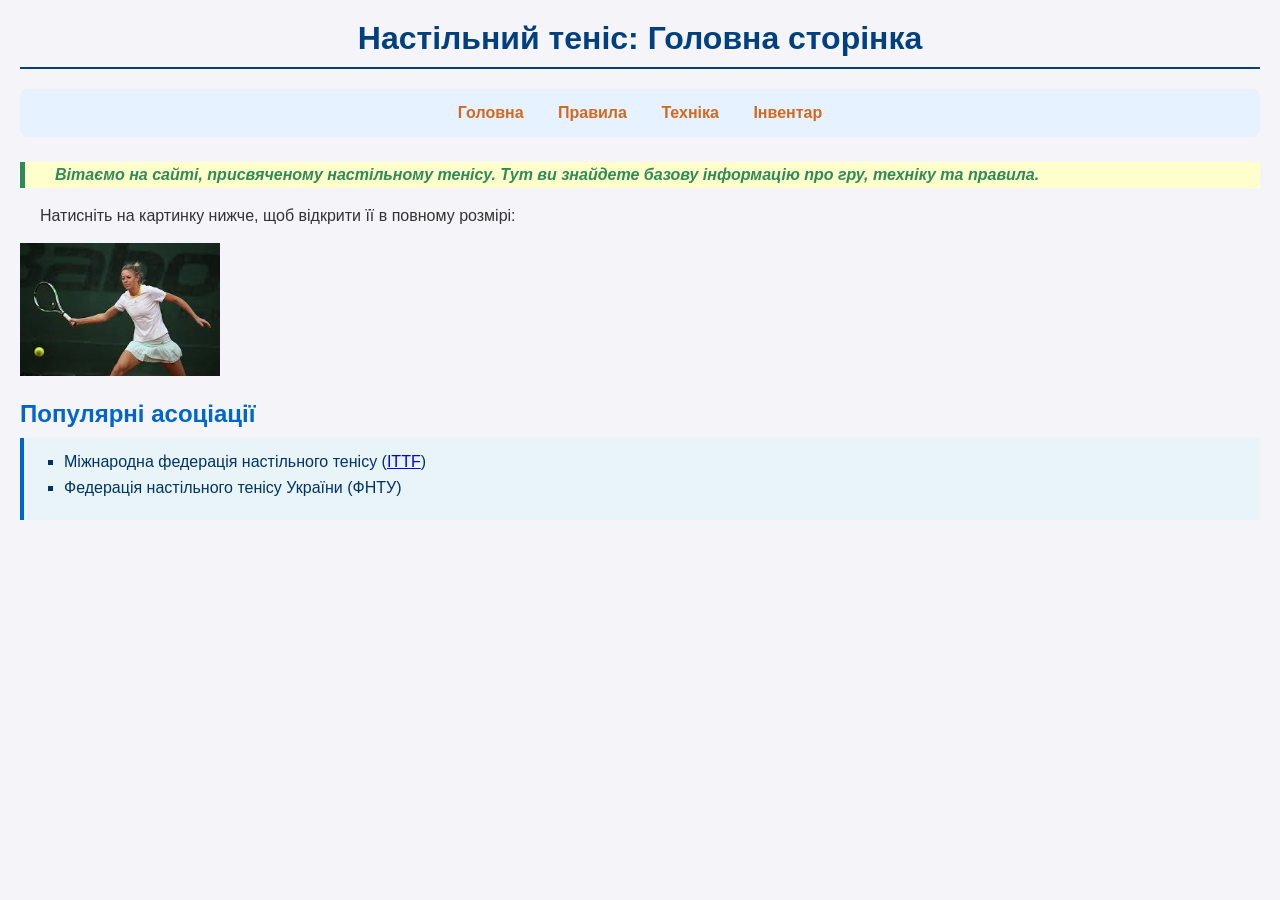
==== index.html @ bc239df4 "Додано: стилі рівня документа, застосування !important, внутрішні стилі та специфічні CSS-правила дл" ====
<!DOCTYPE html>
<html lang="uk">
<head>
    <meta charset="UTF-8">
    <meta name="author" content="Новохатський Владислав">
    <title>Настільний теніс - Головна</title>
    <link rel="stylesheet" type="text/css" href="style.css">
    
    <style>
        .nav-menu a {
            color: #d2691e !important;
        }
    </style>
</head>
<body>
    <h1>Настільний теніс: Головна сторінка</h1>
    
    <nav class="nav-menu">
        <a href="index.html">Головна</a>
        <a href="rules.html">Правила</a>
        <a href="techniques.html">Техніка</a>
        <a href="equipment.html">Інвентар</a>
    </nav>

    <p id="highlight-text" style="background-color: #ffffcc; border-left: 5px solid #2e8b57; padding-left: 10px;">
        Вітаємо на сайті, присвяченому настільному тенісу. Тут ви знайдете базову інформацію про гру, техніку та правила.
    </p>
    
    <p>Натисніть на картинку нижче, щоб відкрити її в повному розмірі:</p>
    <a href="pingpong.jpg" target="_blank">
        <img src="pingpong.jpg" width="200" alt="Настільний теніс мініатюра">
    </a>

    <h2>Популярні асоціації</h2>
    <ul>
        <li>Міжнародна федерація настільного тенісу (<a href="https://www.ittf.com" target="_blank">ITTF</a>)</li>
        <li>Федерація настільного тенісу України (ФНТУ)</li>
    </ul>
</body>
</html>
---- style.css ----
/* Універсальний селектор: задаємо базовий шрифт для всього сайту */
* {
    font-family: Arial, Helvetica, sans-serif;
    margin: 0;
    padding: 0;
}

/* Селектор тегу: стилізація тіла сторінки (фон, колір тексту) */
body {
    background-color: #f4f4f9;
    color: #333;
    padding: 20px;
}

/* Селектор тегу: налаштування заголовків */
h1 {
    color: #004080;
    text-align: center;
    border-bottom: 2px solid #004080;
    padding-bottom: 10px;
    margin-bottom: 20px;
}

h2 {
    color: #0066cc;
    margin-top: 20px;
    margin-bottom: 10px;
}

/* Селектор тегу: форматування абзаців (відступ першого рядка, інтервал) */
p {
    line-height: 1.6;
    margin-bottom: 15px;
    text-indent: 20px;
}

/* Селектор класу: стилізація панелі навігації */
.nav-menu {
    text-align: center;
    background-color: #e6f2ff;
    padding: 15px;
    border-radius: 8px;
    margin-bottom: 25px;
}

.nav-menu a {
    text-decoration: none;
    color: #004080;
    font-weight: bold;
    margin: 0 15px;
}

/* Псевдоклас: зміна кольору посилання при наведенні курсору */
.nav-menu a:hover {
    color: #ff4500;
    text-decoration: underline;
}

/* Селектор ідентифікатора (ID): унікальне оформлення конкретного елемента */
#highlight-text {
    font-style: italic;
    font-weight: bold;
    color: #2e8b57;
}

/* Стилізація таблиці */
table.styled-table {
    width: 80%;
    margin: 20px auto;
    border-collapse: collapse; /* Прибирає подвійні рамки */
    background-color: #fff;
}

table.styled-table th {
    background-color: #004080;
    color: white;
    padding: 12px;
    border: 1px solid #ccc;
}

table.styled-table td {
    padding: 10px;
    border: 1px solid #ccc;
    text-align: center;
}

/* Стилізація списків */
ul {
    list-style-type: square; /* Зміна маркера */
    background-color: #e8f4f8; /* Фон для списку */
    padding: 15px 15px 15px 40px; /* Поля та заповнення */
    border-left: 4px solid #0066cc; /* Межа зліва */
    margin: 10px 0;
}

ul li {
    font-size: 16px;
    color: #003366;
    margin-bottom: 8px;
}
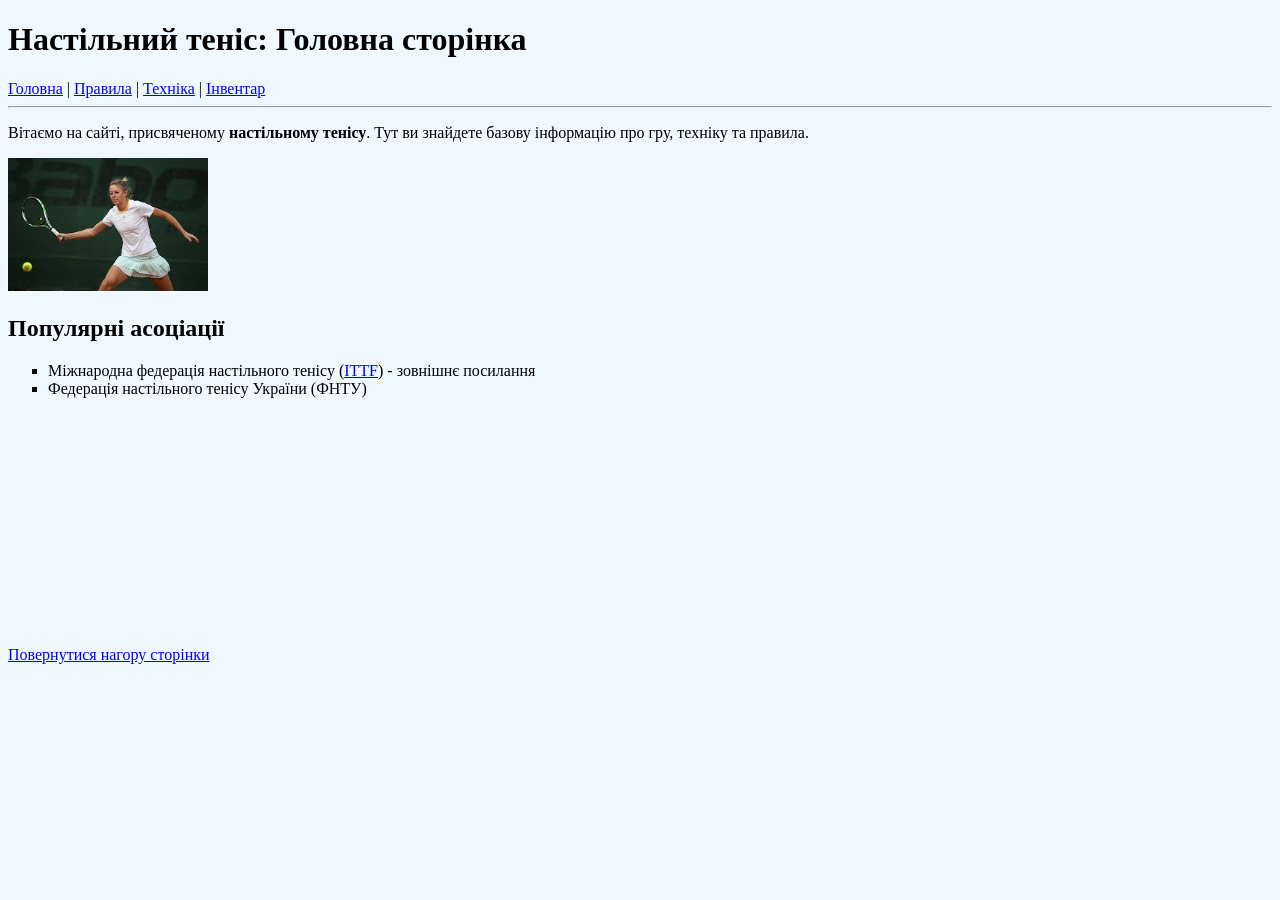
==== commit eee26130: "Правки для 2 лаби" ====
--- a/index.html
+++ b/index.html
@@ -2,39 +2,33 @@
 <html lang="uk">
 <head>
     <meta charset="UTF-8">
-    <meta name="author" content="Новохатський Владислав">
+    <meta name="author" content="Novokhatskyi">
     <title>Настільний теніс - Головна</title>
-    <link rel="stylesheet" type="text/css" href="style.css">
+</head>
+<body bgcolor="#f0f8ff" link="blue" vlink="purple" alink="red">
+    <h1 id="top">Настільний теніс: Головна сторінка</h1>
     
-    <style>
-        .nav-menu a {
-            color: #d2691e !important;
-        }
-    </style>
-</head>
-<body>
-    <h1>Настільний теніс: Головна сторінка</h1>
-    
-    <nav class="nav-menu">
-        <a href="index.html">Головна</a>
-        <a href="rules.html">Правила</a>
-        <a href="techniques.html">Техніка</a>
+    <nav>
+        <a href="index.html">Головна</a> |
+        <a href="rules.html">Правила</a> |
+        <a href="techniques.html">Техніка</a> |
         <a href="equipment.html">Інвентар</a>
     </nav>
+    <hr>
 
-    <p id="highlight-text" style="background-color: #ffffcc; border-left: 5px solid #2e8b57; padding-left: 10px;">
-        Вітаємо на сайті, присвяченому настільному тенісу. Тут ви знайдете базову інформацію про гру, техніку та правила.
-    </p>
+    <p>Вітаємо на сайті, присвяченому <b>настільному тенісу</b>. Тут ви знайдете базову інформацію про гру, техніку та правила.</p>
     
-    <p>Натисніть на картинку нижче, щоб відкрити її в повному розмірі:</p>
     <a href="pingpong.jpg" target="_blank">
         <img src="pingpong.jpg" width="200" alt="Настільний теніс мініатюра">
     </a>
 
     <h2>Популярні асоціації</h2>
-    <ul>
-        <li>Міжнародна федерація настільного тенісу (<a href="https://www.ittf.com" target="_blank">ITTF</a>)</li>
+    <ul type="square">
+        <li>Міжнародна федерація настільного тенісу (<a href="https://www.ittf.com" target="_blank">ITTF</a>) - зовнішнє посилання</li>
         <li>Федерація настільного тенісу України (ФНТУ)</li>
     </ul>
+
+    <br><br><br><br><br><br><br><br><br><br><br><br>
+    <p><a href="#top">Повернутися нагору сторінки</a></p>
 </body>
 </html>
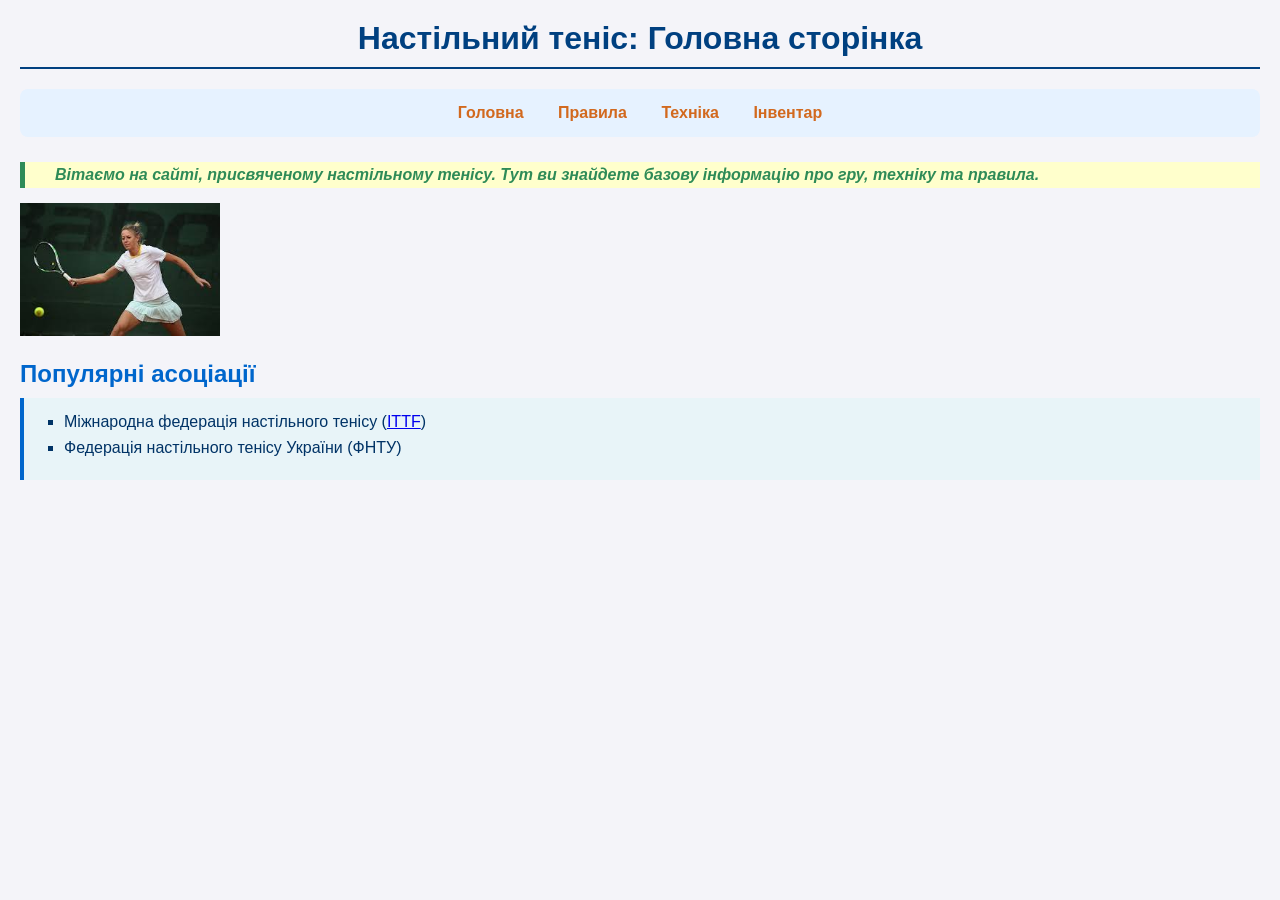
==== commit c21612a1: "Правки 3 лаби" ====
--- a/index.html
+++ b/index.html
@@ -2,33 +2,38 @@
 <html lang="uk">
 <head>
     <meta charset="UTF-8">
-    <meta name="author" content="Novokhatskyi">
+    <meta name="author" content="Новохатський Владислав">
     <title>Настільний теніс - Головна</title>
+    <link rel="stylesheet" type="text/css" href="style.css">
+    
+    <style>
+        .nav-menu a {
+            color: #d2691e !important;
+        }
+    </style>
 </head>
-<body bgcolor="#f0f8ff" link="blue" vlink="purple" alink="red">
-    <h1 id="top">Настільний теніс: Головна сторінка</h1>
+<body>
+    <h1>Настільний теніс: Головна сторінка</h1>
     
-    <nav>
-        <a href="index.html">Головна</a> |
-        <a href="rules.html">Правила</a> |
-        <a href="techniques.html">Техніка</a> |
+    <nav class="nav-menu">
+        <a href="index.html">Головна</a>
+        <a href="rules.html">Правила</a>
+        <a href="techniques.html">Техніка</a>
         <a href="equipment.html">Інвентар</a>
     </nav>
-    <hr>
 
-    <p>Вітаємо на сайті, присвяченому <b>настільному тенісу</b>. Тут ви знайдете базову інформацію про гру, техніку та правила.</p>
+    <p id="highlight-text" style="background-color: #ffffcc; border-left: 5px solid #2e8b57; padding-left: 10px;">
+        Вітаємо на сайті, присвяченому настільному тенісу. Тут ви знайдете базову інформацію про гру, техніку та правила.
+    </p>
     
     <a href="pingpong.jpg" target="_blank">
         <img src="pingpong.jpg" width="200" alt="Настільний теніс мініатюра">
     </a>
 
     <h2>Популярні асоціації</h2>
-    <ul type="square">
-        <li>Міжнародна федерація настільного тенісу (<a href="https://www.ittf.com" target="_blank">ITTF</a>) - зовнішнє посилання</li>
+    <ul>
+        <li>Міжнародна федерація настільного тенісу (<a href="https://www.ittf.com" target="_blank">ITTF</a>)</li>
         <li>Федерація настільного тенісу України (ФНТУ)</li>
     </ul>
-
-    <br><br><br><br><br><br><br><br><br><br><br><br>
-    <p><a href="#top">Повернутися нагору сторінки</a></p>
 </body>
 </html>
--- a/style.css
+++ b/style.css
@@ -0,0 +1,100 @@
+/* Універсальний селектор: задаємо базовий шрифт для всього сайту */
+* {
+    font-family: Arial, Helvetica, sans-serif;
+    margin: 0;
+    padding: 0;
+}
+
+/* Селектор тегу: стилізація тіла сторінки (фон, колір тексту) */
+body {
+    background-color: #f4f4f9;
+    color: #333;
+    padding: 20px;
+}
+
+/* Селектор тегу: налаштування заголовків */
+h1 {
+    color: #004080;
+    text-align: center;
+    border-bottom: 2px solid #004080;
+    padding-bottom: 10px;
+    margin-bottom: 20px;
+}
+
+h2 {
+    color: #0066cc;
+    margin-top: 20px;
+    margin-bottom: 10px;
+}
+
+/* Селектор тегу: форматування абзаців (відступ першого рядка, інтервал) */
+p {
+    line-height: 1.6;
+    margin-bottom: 15px;
+    text-indent: 20px;
+}
+
+/* Селектор класу: стилізація панелі навігації */
+.nav-menu {
+    text-align: center;
+    background-color: #e6f2ff;
+    padding: 15px;
+    border-radius: 8px;
+    margin-bottom: 25px;
+}
+
+.nav-menu a {
+    text-decoration: none;
+    color: #004080;
+    font-weight: bold;
+    margin: 0 15px;
+}
+
+/* Псевдоклас: зміна кольору посилання при наведенні курсору */
+.nav-menu a:hover {
+    color: #ff4500;
+    text-decoration: underline;
+}
+
+/* Селектор ідентифікатора (ID): унікальне оформлення конкретного елемента */
+#highlight-text {
+    font-style: italic;
+    font-weight: bold;
+    color: #2e8b57;
+}
+
+/* Стилізація таблиці */
+table.styled-table {
+    width: 80%;
+    margin: 20px auto;
+    border-collapse: collapse; /* Прибирає подвійні рамки */
+    background-color: #fff;
+}
+
+table.styled-table th {
+    background-color: #004080;
+    color: white;
+    padding: 12px;
+    border: 1px solid #ccc;
+}
+
+table.styled-table td {
+    padding: 10px;
+    border: 1px solid #ccc;
+    text-align: center;
+}
+
+/* Стилізація списків */
+ul {
+    list-style-type: square; /* Зміна маркера */
+    background-color: #e8f4f8; /* Фон для списку */
+    padding: 15px 15px 15px 40px; /* Поля та заповнення */
+    border-left: 4px solid #0066cc; /* Межа зліва */
+    margin: 10px 0;
+}
+
+ul li {
+    font-size: 16px;
+    color: #003366;
+    margin-bottom: 8px;
+}
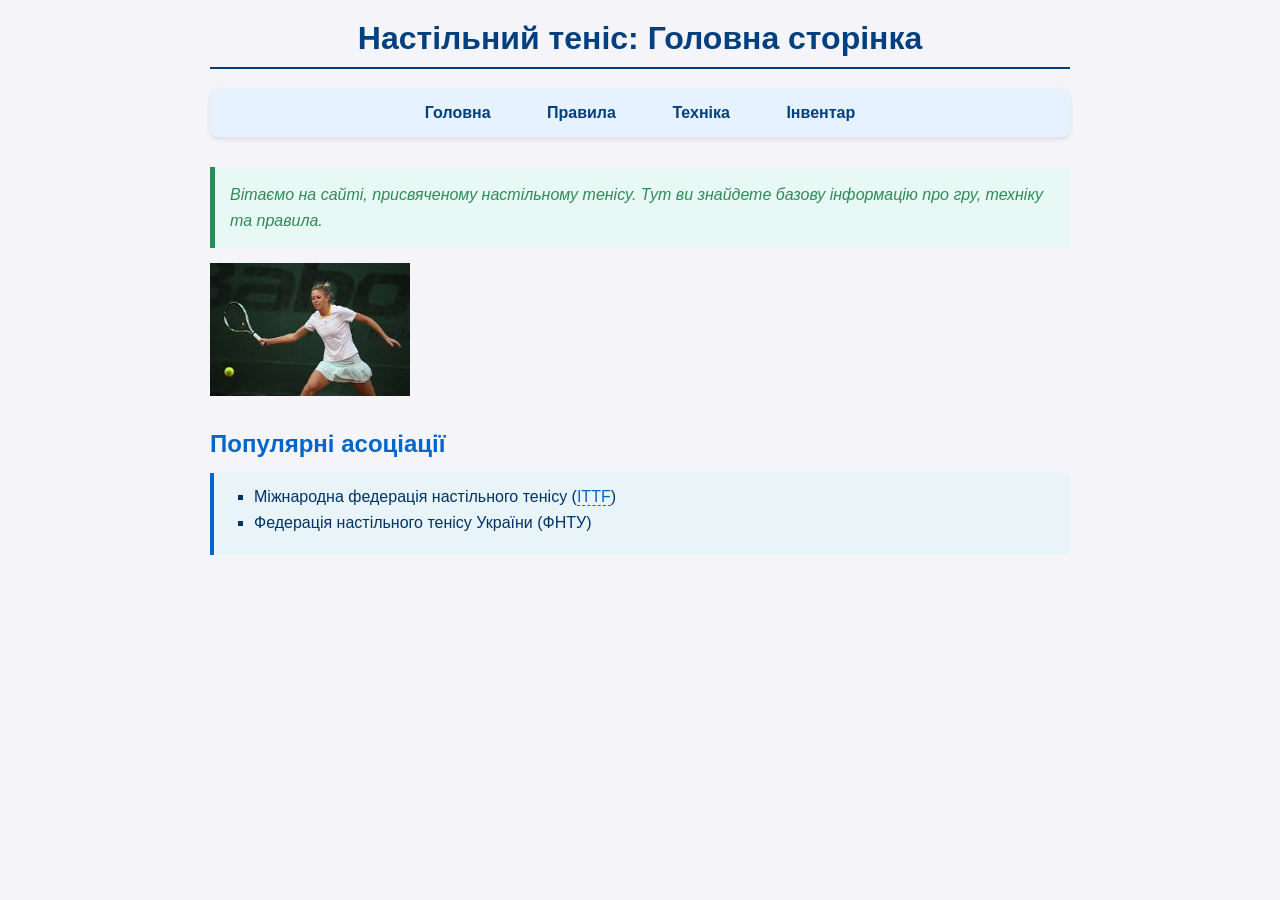
==== commit b377bfc6: "Виконано лаб 4: додано контекстні, дочірні та сусідні селектори" ====
--- a/index.html
+++ b/index.html
@@ -5,12 +5,6 @@
     <meta name="author" content="Новохатський Владислав">
     <title>Настільний теніс - Головна</title>
     <link rel="stylesheet" type="text/css" href="style.css">
-    
-    <style>
-        .nav-menu a {
-            color: #d2691e !important;
-        }
-    </style>
 </head>
 <body>
     <h1>Настільний теніс: Головна сторінка</h1>
@@ -22,7 +16,7 @@
         <a href="equipment.html">Інвентар</a>
     </nav>
 
-    <p id="highlight-text" style="background-color: #ffffcc; border-left: 5px solid #2e8b57; padding-left: 10px;">
+    <p id="highlight-text">
         Вітаємо на сайті, присвяченому настільному тенісу. Тут ви знайдете базову інформацію про гру, техніку та правила.
     </p>
     
--- a/style.css
+++ b/style.css
@@ -1,18 +1,19 @@
-/* Універсальний селектор: задаємо базовий шрифт для всього сайту */
+/* Базові стилі */
 * {
-    font-family: Arial, Helvetica, sans-serif;
+    font-family: 'Segoe UI', Tahoma, Geneva, Verdana, sans-serif;
     margin: 0;
     padding: 0;
+    box-sizing: border-box;
 }
 
-/* Селектор тегу: стилізація тіла сторінки (фон, колір тексту) */
 body {
     background-color: #f4f4f9;
     color: #333;
     padding: 20px;
+    max-width: 900px; /* Обмежуємо ширину для зручності читання */
+    margin: 0 auto; /* Центруємо сайт */
 }
 
-/* Селектор тегу: налаштування заголовків */
 h1 {
     color: #004080;
     text-align: center;
@@ -23,52 +24,85 @@
 
 h2 {
     color: #0066cc;
-    margin-top: 20px;
-    margin-bottom: 10px;
+    margin-top: 30px;
+    margin-bottom: 15px;
 }
 
-/* Селектор тегу: форматування абзаців (відступ першого рядка, інтервал) */
 p {
     line-height: 1.6;
     margin-bottom: 15px;
-    text-indent: 20px;
 }
 
-/* Селектор класу: стилізація панелі навігації */
+/* =========================================
+   ВИМОГА 1: Дочірній селектор (Child selector: parent > child) 
+   ========================================= */
+/* Застосовується ТІЛЬКИ до прямих нащадків <a> всередині .nav-menu */
+.nav-menu > a {
+    text-decoration: none;
+    color: #004080;
+    font-weight: bold;
+    margin: 0 10px;
+    padding: 8px 16px;
+    border-radius: 5px;
+    transition: background-color 0.3s ease, color 0.3s ease;
+}
+
+.nav-menu > a:hover {
+    color: white;
+    background-color: #ff4500;
+}
+
 .nav-menu {
     text-align: center;
     background-color: #e6f2ff;
     padding: 15px;
     border-radius: 8px;
-    margin-bottom: 25px;
+    margin-bottom: 30px;
+    box-shadow: 0 2px 5px rgba(0,0,0,0.1);
 }
 
-.nav-menu a {
-    text-decoration: none;
-    color: #004080;
-    font-weight: bold;
-    margin: 0 15px;
+/* =========================================
+   ВИМОГА 2: Сусідній селектор (Adjacent sibling selector: element + element) 
+   ========================================= */
+/* Стилізує абзац <p>, який йде ОДРАЗУ після заголовка <h2> (наприклад, у правилах подачі) */
+h2 + p {
+    border-left: 4px solid #ff4500;
+    padding-left: 12px;
+    font-weight: 500;
+    background-color: #fffaf0;
+    padding-top: 8px;
+    padding-bottom: 8px;
+    border-radius: 0 4px 4px 0;
 }
 
-/* Псевдоклас: зміна кольору посилання при наведенні курсору */
-.nav-menu a:hover {
-    color: #ff4500;
-    text-decoration: underline;
+/* =========================================
+   ВИМОГА 3: Контекстний селектор (Descendant selector: ancestor descendant) 
+   ========================================= */
+/* Стилізує всі теги <i>, які знаходяться БУДЬ-ДЕ всередині <dd> в списку <dl> (сторінка "Техніка") */
+dl dd i {
+    color: #d2691e;
+    font-weight: bold;
 }
 
-/* Селектор ідентифікатора (ID): унікальне оформлення конкретного елемента */
-#highlight-text {
-    font-style: italic;
-    font-weight: bold;
-    color: #2e8b57;
+/* Стилізує всі посилання <a> всередині елементів списку <li> */
+ul li a {
+    color: #0066cc;
+    text-decoration: none;
+    border-bottom: 1px dashed #0066cc;
 }
 
-/* Стилізація таблиці */
+ul li a:hover {
+    color: #ff4500;
+    border-bottom-color: #ff4500;
+}
+
+/* Інші стилі для краси */
 table.styled-table {
-    width: 80%;
-    margin: 20px auto;
-    border-collapse: collapse; /* Прибирає подвійні рамки */
+    width: 100%;
+    margin: 20px 0;
+    border-collapse: collapse;
     background-color: #fff;
+    box-shadow: 0 2px 5px rgba(0,0,0,0.05);
 }
 
 table.styled-table th {
@@ -79,22 +113,43 @@
 }
 
 table.styled-table td {
-    padding: 10px;
+    padding: 12px;
     border: 1px solid #ccc;
     text-align: center;
 }
 
-/* Стилізація списків */
 ul {
-    list-style-type: square; /* Зміна маркера */
-    background-color: #e8f4f8; /* Фон для списку */
-    padding: 15px 15px 15px 40px; /* Поля та заповнення */
-    border-left: 4px solid #0066cc; /* Межа зліва */
-    margin: 10px 0;
+    list-style-type: square;
+    background-color: #e8f4f8;
+    padding: 15px 15px 15px 40px;
+    border-left: 4px solid #0066cc;
+    margin: 15px 0;
+    border-radius: 0 4px 4px 0;
 }
 
-ul li {
+ul > li {
     font-size: 16px;
     color: #003366;
     margin-bottom: 8px;
+}
+
+#highlight-text {
+    font-style: italic;
+    color: #2e8b57;
+    background-color: #e8f8f5;
+    border-left: 5px solid #2e8b57;
+    padding: 15px;
+    border-radius: 0 4px 4px 0;
+}
+
+dl dt {
+    font-size: 1.1em;
+    color: #004080;
+    margin-top: 15px;
+}
+
+dl dd {
+    margin-bottom: 10px;
+    margin-left: 20px;
+    color: #444;
 }
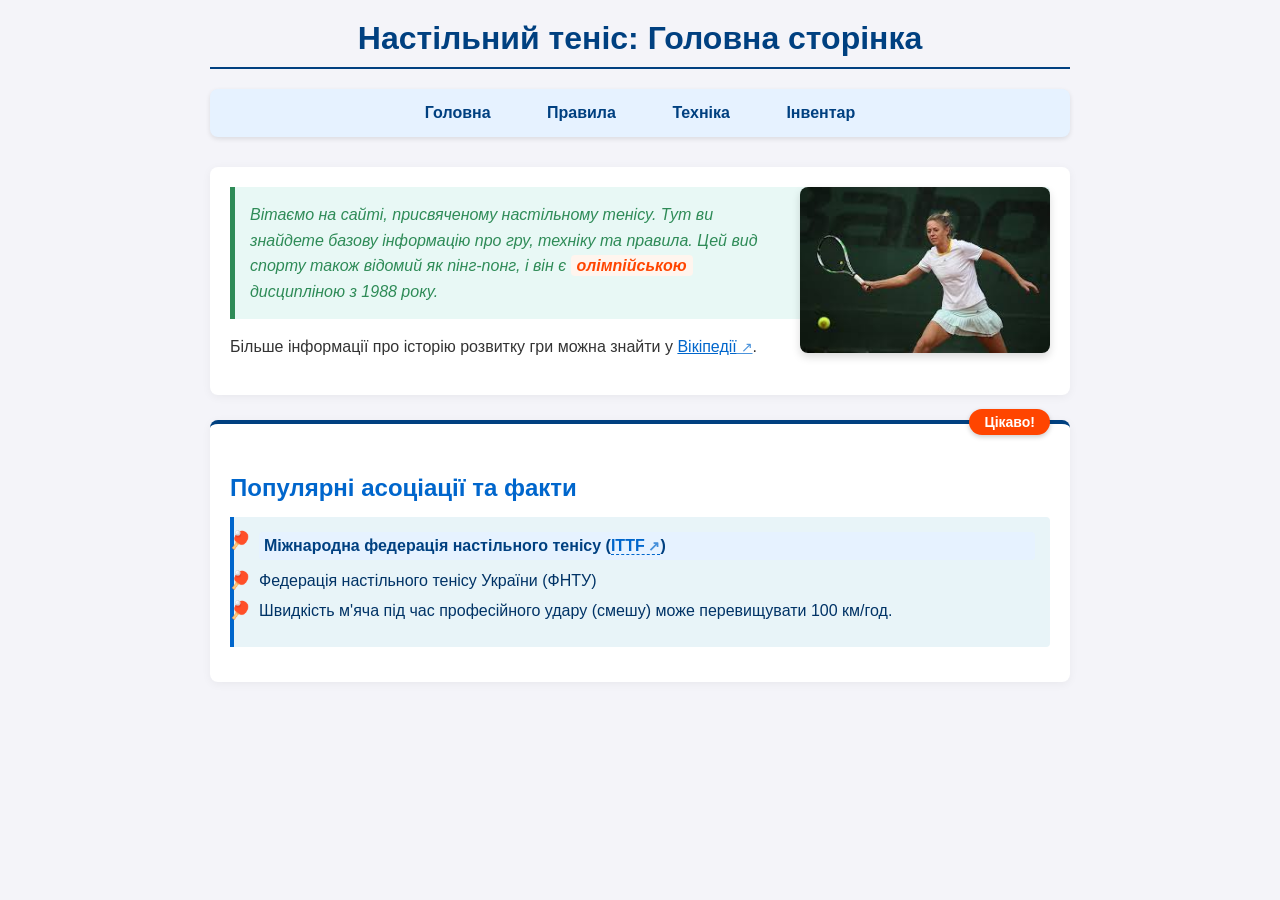
==== commit c30a0772: "Виконано лабораторну роботу 5: додано float, position, псевдокласи та псевдоелементи" ====
--- a/index.html
+++ b/index.html
@@ -16,18 +16,28 @@
         <a href="equipment.html">Інвентар</a>
     </nav>
 
-    <p id="highlight-text">
-        Вітаємо на сайті, присвяченому настільному тенісу. Тут ви знайдете базову інформацію про гру, техніку та правила.
-    </p>
-    
-    <a href="pingpong.jpg" target="_blank">
-        <img src="pingpong.jpg" width="200" alt="Настільний теніс мініатюра">
-    </a>
+    <div class="content-box clearfix">
+        <img src="pingpong.jpg" width="250" alt="Настільний теніс" class="float-image-right">
 
-    <h2>Популярні асоціації</h2>
-    <ul>
-        <li>Міжнародна федерація настільного тенісу (<a href="https://www.ittf.com" target="_blank">ITTF</a>)</li>
-        <li>Федерація настільного тенісу України (ФНТУ)</li>
-    </ul>
+        <p id="highlight-text">
+            Вітаємо на сайті, присвяченому настільному тенісу. Тут ви знайдете базову інформацію про гру, техніку та правила. 
+            Цей вид спорту також відомий як пінг-понг, і він є <span class="highlight-word">олімпійською</span> дисципліною з 1988 року.
+        </p>
+
+        <p>
+            Більше інформації про історію розвитку гри можна знайти у <a href="https://uk.wikipedia.org/wiki/Настільний_теніс" target="_blank">Вікіпедії</a>.
+        </p>
+    </div>
+
+    <div class="relative-container content-box">
+        <span class="absolute-badge">Цікаво!</span>
+        
+        <h2>Популярні асоціації та факти</h2>
+        <ul class="styled-list">
+            <li>Міжнародна федерація настільного тенісу (<a href="https://www.ittf.com" target="_blank">ITTF</a>)</li>
+            <li>Федерація настільного тенісу України (ФНТУ)</li>
+            <li>Швидкість м'яча під час професійного удару (смешу) може перевищувати 100 км/год.</li>
+        </ul>
+    </div>
 </body>
 </html>
--- a/style.css
+++ b/style.css
@@ -33,10 +33,8 @@
     margin-bottom: 15px;
 }
 
-/* =========================================
-   ВИМОГА 1: Дочірній селектор (Child selector: parent > child) 
-   ========================================= */
-/* Застосовується ТІЛЬКИ до прямих нащадків <a> всередині .nav-menu */
+/*Дочірній селектор 
+/* Застосовується тільки до прямих нащадків <a> всередині .nav-menu */
 .nav-menu > a {
     text-decoration: none;
     color: #004080;
@@ -60,11 +58,8 @@
     margin-bottom: 30px;
     box-shadow: 0 2px 5px rgba(0,0,0,0.1);
 }
-
-/* =========================================
-   ВИМОГА 2: Сусідній селектор (Adjacent sibling selector: element + element) 
-   ========================================= */
-/* Стилізує абзац <p>, який йде ОДРАЗУ після заголовка <h2> (наприклад, у правилах подачі) */
+/*Сусідній селектор 
+/* Стилізує абзац <p>, який йде одразу після заголовка <h2>*/ 
 h2 + p {
     border-left: 4px solid #ff4500;
     padding-left: 12px;
@@ -75,10 +70,8 @@
     border-radius: 0 4px 4px 0;
 }
 
-/* =========================================
-   ВИМОГА 3: Контекстний селектор (Descendant selector: ancestor descendant) 
-   ========================================= */
-/* Стилізує всі теги <i>, які знаходяться БУДЬ-ДЕ всередині <dd> в списку <dl> (сторінка "Техніка") */
+/* Контекстний селектор 
+/* Стилізує всі теги <i>, які знаходяться будь-де всередині <dd> в списку <dl> (сторінка "Техніка") */
 dl dd i {
     color: #d2691e;
     font-weight: bold;
@@ -152,4 +145,107 @@
     margin-bottom: 10px;
     margin-left: 20px;
     color: #444;
+}
+ 
+/* Блочні (div) та рядкові (span) елементи */
+.content-box {
+    background-color: #fff;
+    padding: 20px;
+    border-radius: 8px;
+    box-shadow: 0 2px 10px rgba(0,0,0,0.05);
+    margin-bottom: 25px;
+}
+
+.highlight-word {
+    color: #ff4500;
+    font-weight: bold;
+    background-color: #fff5ee;
+    padding: 2px 6px;
+    border-radius: 4px;
+}
+
+/* Властивість float та clearfix (очищення потоку) */
+.float-image-right {
+    float: right; /* Робимо блок плаваючим праворуч */
+    margin-left: 20px;
+    margin-bottom: 10px;
+    border-radius: 8px;
+    box-shadow: 0 4px 8px rgba(0,0,0,0.15);
+}
+
+.clearfix::after {
+    content: "";
+    display: table;
+    clear: both; /* Очищаємо обтікання*/
+}
+
+/* Позиціонування (position: relative та absolute) */
+.relative-container {
+    position: relative; /* База для абсолютного елемента всередині */
+    border-top: 4px solid #004080;
+}
+
+.absolute-badge {
+    position: absolute; /* Позиціонування відносно .relative-container */
+    top: -15px;
+    right: 20px;
+    background-color: #ff4500;
+    color: white;
+    padding: 5px 15px;
+    font-size: 14px;
+    font-weight: bold;
+    border-radius: 20px;
+    box-shadow: 0 2px 5px rgba(0,0,0,0.2);
+}
+
+/* Псевдокласи для посилань */
+.content-box p a:link {
+    color: #0066cc;
+    text-decoration: underline;
+}
+.content-box p a:visited {
+    color: #6a0dad; /* Фіолетовий для відвіданих */
+}
+.content-box p a:hover {
+    color: #ff4500;
+    text-decoration: none;
+}
+.content-box p a:active {
+    color: #ff0000;
+}
+
+/* Псевдоклас :first-child */
+ul.styled-list li:first-child {
+    font-weight: bold;
+    color: #004080;
+    background-color: #e6f2ff;
+    padding: 5px;
+    border-radius: 4px;
+}
+
+/* Псевдоелементи :before та :after */
+ul.styled-list {
+    list-style-type: none; 
+    padding-left: 25px;
+}
+
+ul.styled-list li {
+    position: relative;
+    margin-bottom: 12px;
+}
+
+/* Додаємо тенісну ракетку перед кожним елементом списку */
+ul.styled-list li::before {
+    content: "🏓";
+    position: absolute;
+    left: -30px;
+    top: -2px;
+    font-size: 1.1em;
+}
+
+/* Додаємо стрілочку після посилань, які відкриваються в новій вкладці */
+a[target="_blank"]::after {
+    content: " ↗";
+    font-size: 0.85em;
+    opacity: 0.7;
 }
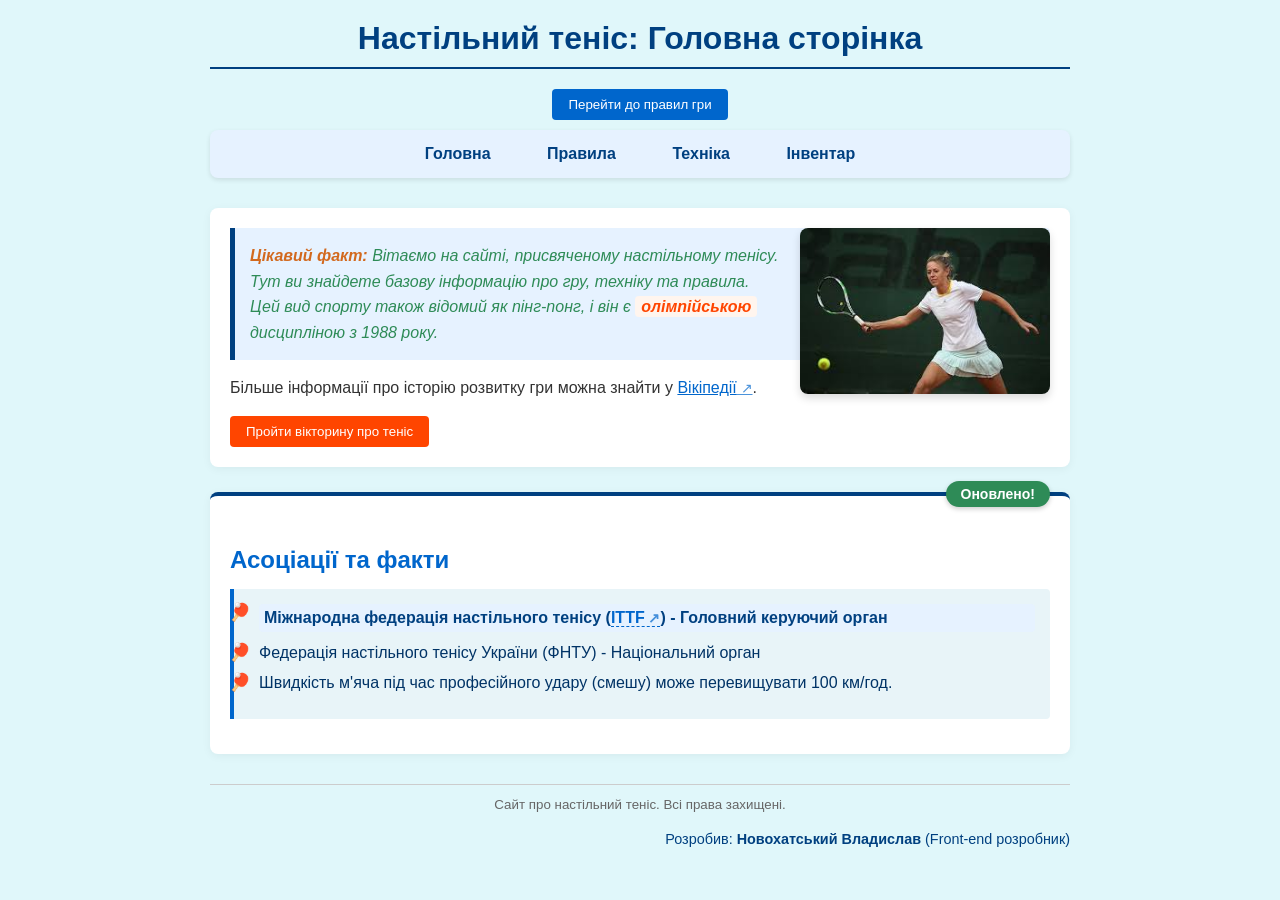
==== commit 4c311a27: "виконання лабораторної 6 (JavaScript, DOM, BOM)" ====
--- a/index.html
+++ b/index.html
@@ -5,6 +5,7 @@
     <meta name="author" content="Новохатський Владислав">
     <title>Настільний теніс - Головна</title>
     <link rel="stylesheet" type="text/css" href="style.css">
+    <script src="script.js" defer></script>
 </head>
 <body>
     <h1>Настільний теніс: Головна сторінка</h1>
@@ -30,7 +31,7 @@
     </div>
 
     <div class="relative-container content-box">
-        <span class="absolute-badge">Цікаво!</span>
+        <span class="absolute-badge" id="fact-badge">Цікаво!</span>
         
         <h2>Популярні асоціації та факти</h2>
         <ul class="styled-list">
@@ -39,5 +40,23 @@
             <li>Швидкість м'яча під час професійного удару (смешу) може перевищувати 100 км/год.</li>
         </ul>
     </div>
+
+    <script>
+        // Використання document.write (додаємо футер)
+        document.write('<footer style="text-align: center; margin-top: 30px; padding-top: 10px; border-top: 1px solid #ccc; color: #666;"><small>Сайт про настільний теніс. Всі права захищені.</small></footer>');
+
+        // Функції alert, prompt, confirm
+        window.addEventListener('load', () => {
+            // Невелика затримка, щоб сторінка встигла відрендеритись
+            setTimeout(() => {
+                if(confirm("Вітаємо на нашому сайті! Бажаєте оцінити свій рівень гри?")) {
+                    let level = prompt("Оцініть свій рівень гри від 1 до 10:", "5");
+                    if(level) {
+                        alert(`Ваш рівень: ${level}. Продовжуйте тренування та ставайте кращими!`);
+                    }
+                }
+            }, 500);
+        });
+    </script>
 </body>
 </html>
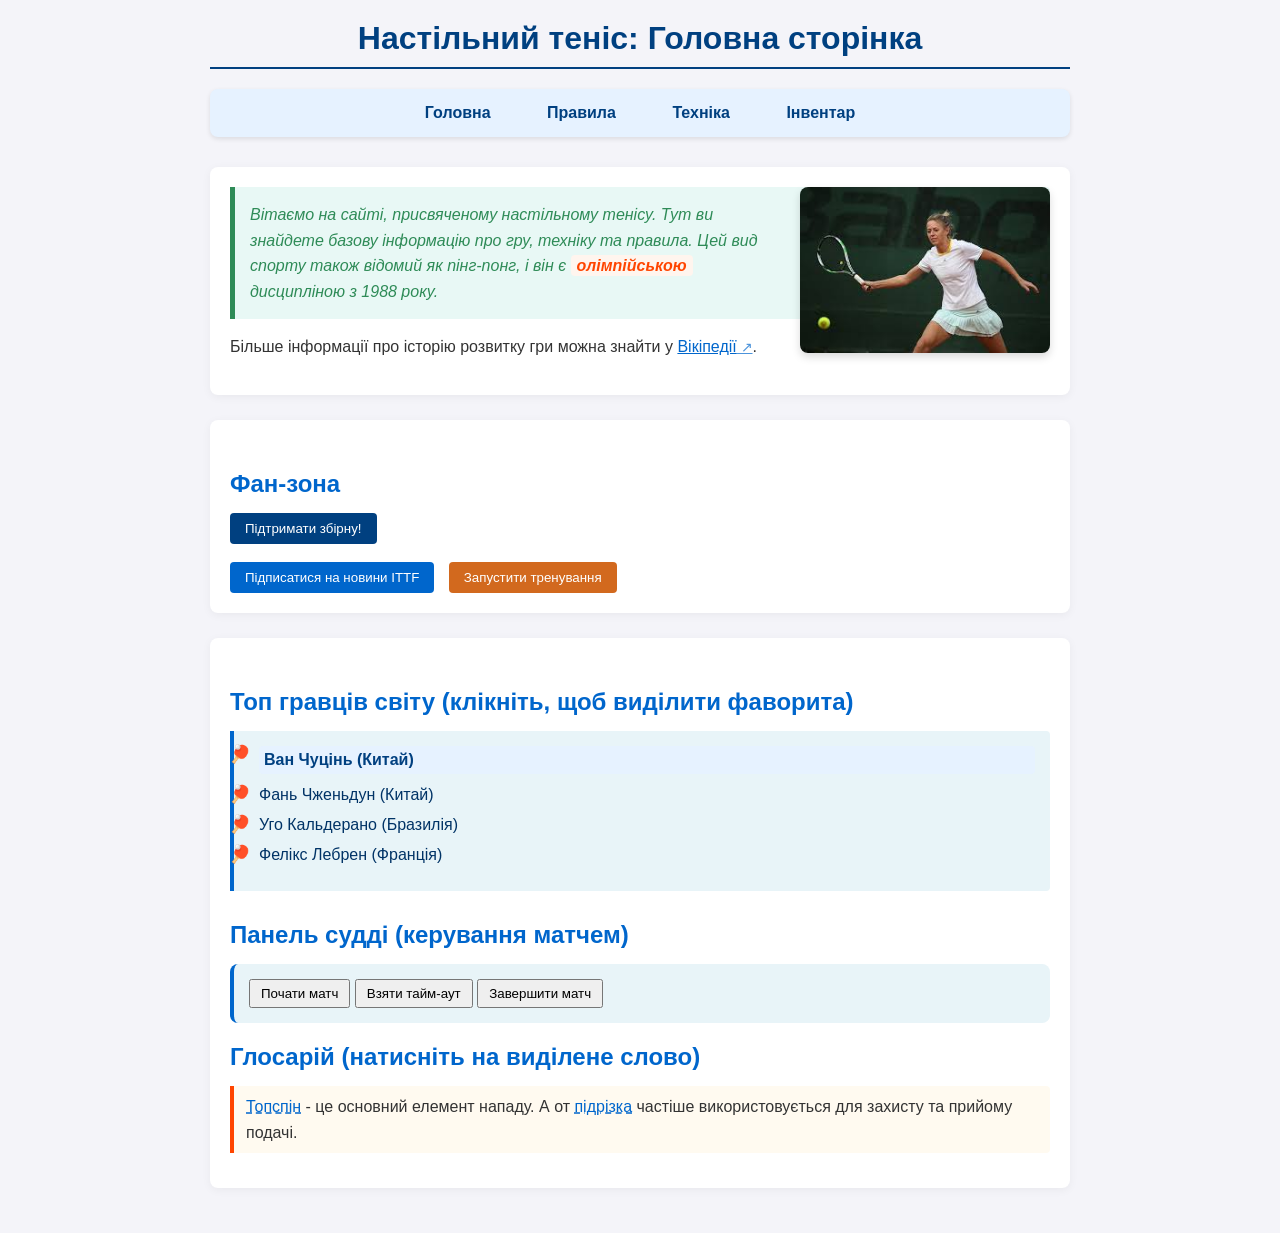
==== commit c402a844: "виконання лабораторної 7 (Події, делегування, патерн Поведінка)" ====
--- a/index.html
+++ b/index.html
@@ -30,33 +30,39 @@
         </p>
     </div>
 
-    <div class="relative-container content-box">
-        <span class="absolute-badge" id="fact-badge">Цікаво!</span>
+    <div class="content-box">
+        <h2>Фан-зона</h2>
         
-        <h2>Популярні асоціації та факти</h2>
-        <ul class="styled-list">
-            <li>Міжнародна федерація настільного тенісу (<a href="https://www.ittf.com" target="_blank">ITTF</a>)</li>
-            <li>Федерація настільного тенісу України (ФНТУ)</li>
-            <li>Швидкість м'яча під час професійного удару (смешу) може перевищувати 100 км/год.</li>
-        </ul>
+        <button id="cheer-btn" onmouseover="showCheerMessage()" style="padding: 8px 15px; cursor: pointer; background-color: #004080; color: white; border: none; border-radius: 4px;">Підтримати збірну!</button>
+        <span id="cheer-text" style="display:none; color: #ff4500; font-weight: bold; margin-left: 10px;"> Дякуємо за підтримку! 🏓</span>
+        <br><br>
+
+        <button id="subscribe-btn" style="padding: 8px 15px; cursor: pointer; background-color: #0066cc; color: white; border: none; border-radius: 4px;">Підписатися на новини ITTF</button>
+        
+        <button id="training-btn" style="padding: 8px 15px; cursor: pointer; background-color: #d2691e; color: white; border: none; border-radius: 4px; margin-left: 10px;">Запустити тренування</button>
     </div>
 
-    <script>
-        // Використання document.write (додаємо футер)
-        document.write('<footer style="text-align: center; margin-top: 30px; padding-top: 10px; border-top: 1px solid #ccc; color: #666;"><small>Сайт про настільний теніс. Всі права захищені.</small></footer>');
+    <div class="content-box">
+        <h2>Топ гравців світу (клікніть, щоб виділити фаворита)</h2>
+        <ul class="styled-list" id="players-list" style="cursor: pointer;">
+            <li>Ван Чуцінь (Китай)</li>
+            <li>Фань Чженьдун (Китай)</li>
+            <li>Уго Кальдерано (Бразилія)</li>
+            <li>Фелікс Лебрен (Франція)</li>
+        </ul>
 
-        // Функції alert, prompt, confirm
-        window.addEventListener('load', () => {
-            // Невелика затримка, щоб сторінка встигла відрендеритись
-            setTimeout(() => {
-                if(confirm("Вітаємо на нашому сайті! Бажаєте оцінити свій рівень гри?")) {
-                    let level = prompt("Оцініть свій рівень гри від 1 до 10:", "5");
-                    if(level) {
-                        alert(`Ваш рівень: ${level}. Продовжуйте тренування та ставайте кращими!`);
-                    }
-                }
-            }, 500);
-        });
-    </script>
+        <h2>Панель судді (керування матчем)</h2>
+        <div id="match-menu" style="padding: 15px; background: #e8f4f8; border-radius: 8px; border-left: 4px solid #0066cc;">
+            <button data-action="start" style="padding: 5px 10px;">Почати матч</button>
+            <button data-action="pause" style="padding: 5px 10px;">Взяти тайм-аут</button>
+            <button data-action="end" style="padding: 5px 10px;">Завершити матч</button>
+        </div>
+
+        <h2 style="margin-top: 20px;">Глосарій (натисніть на виділене слово)</h2>
+        <p>
+            <span data-behavior="tooltip" data-tooltip="Атакуючий удар з сильним верхнім обертанням м'яча." style="color: #0066cc; text-decoration: dashed underline; cursor: help;">Топспін</span> - це основний елемент нападу. 
+            А от <span data-behavior="tooltip" data-tooltip="Захисний удар з нижнім обертанням для утримання м'яча на столі." style="color: #0066cc; text-decoration: dashed underline; cursor: help;">підрізка</span> частіше використовується для захисту та прийому подачі.
+        </p>
+    </div>
 </body>
 </html>
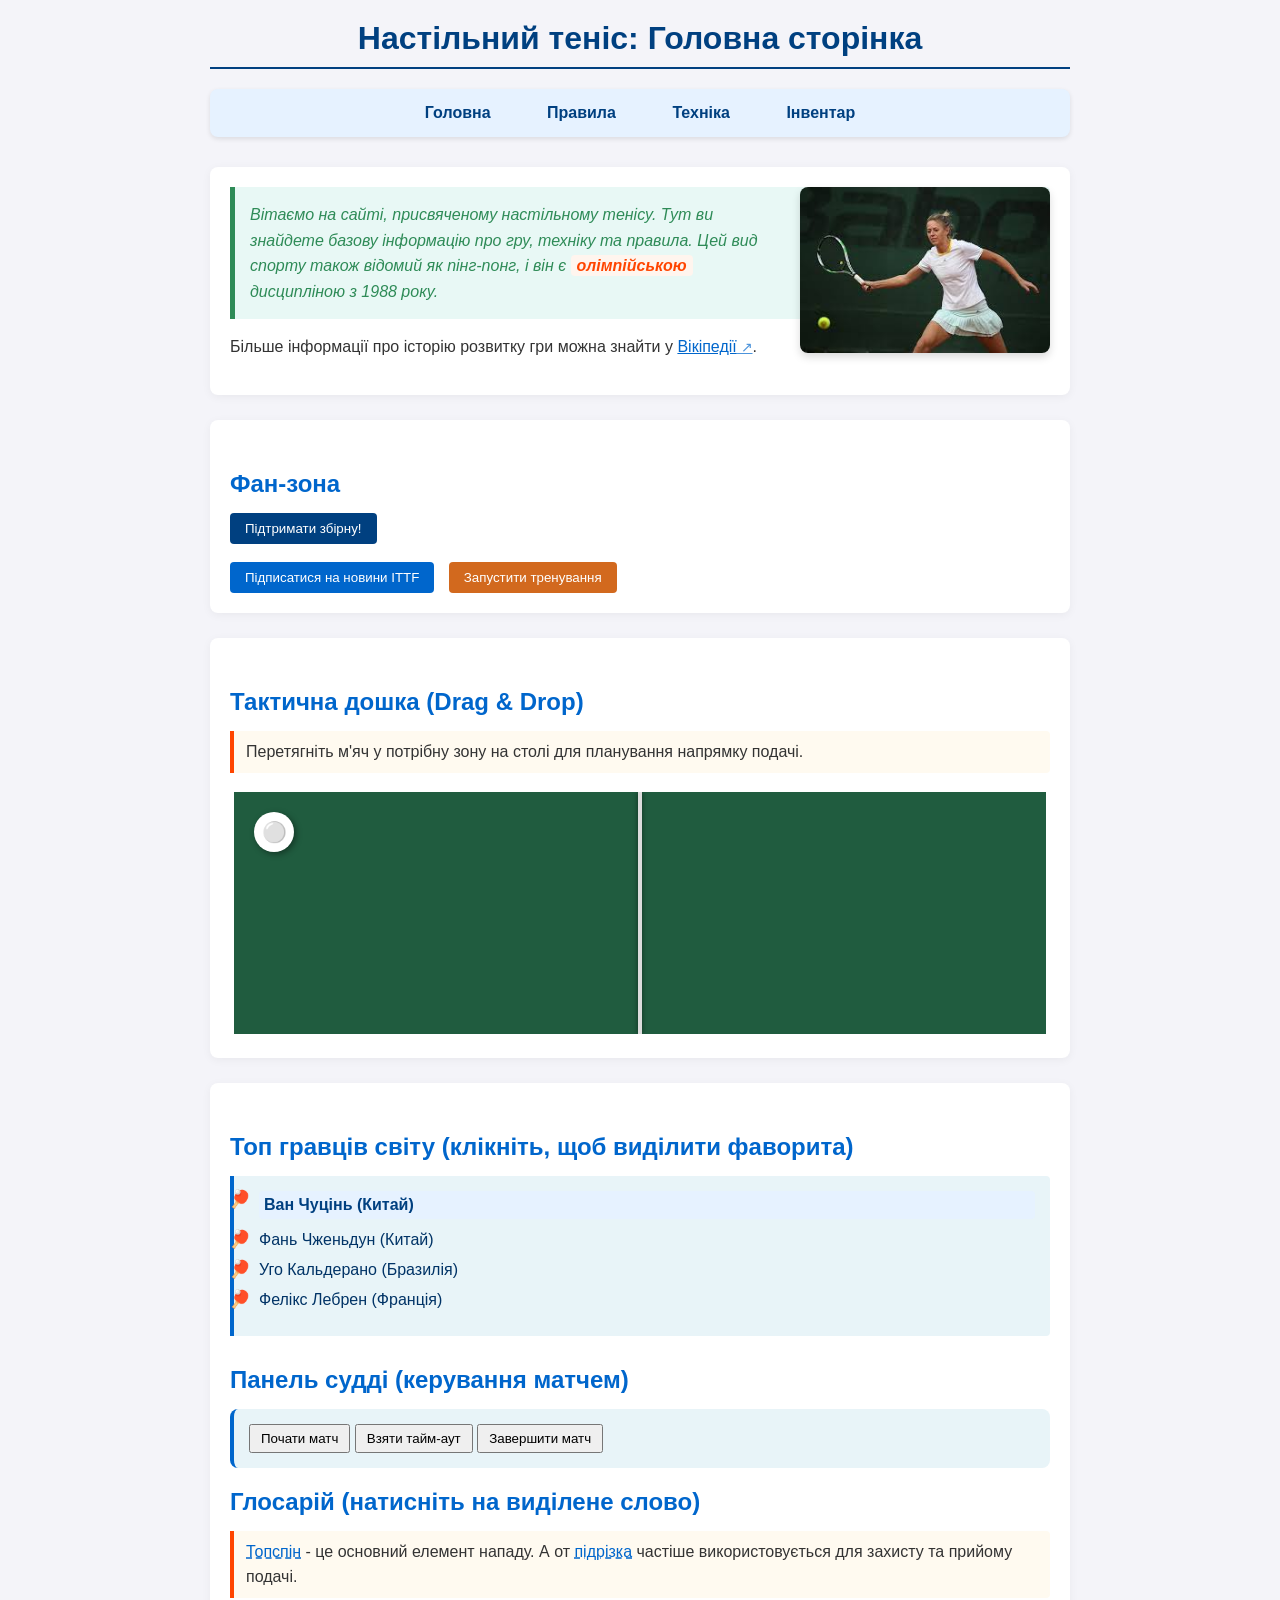
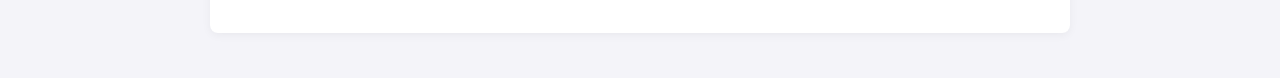
==== commit 3bfd2375: "Додано drag-and-drop та події миші (Лабораторна 8)" ====
--- a/index.html
+++ b/index.html
@@ -43,6 +43,16 @@
     </div>
 
     <div class="content-box">
+        <h2>Тактична дошка (Drag & Drop)</h2>
+        <p>Перетягніть м'яч у потрібну зону на столі для планування напрямку подачі.</p>
+        
+        <div id="table-container">
+            <div class="net"></div>
+            <div id="ping-pong-ball" class="draggable-ball">⚪</div>
+        </div>
+    </div>
+
+    <div class="content-box">
         <h2>Топ гравців світу (клікніть, щоб виділити фаворита)</h2>
         <ul class="styled-list" id="players-list" style="cursor: pointer;">
             <li>Ван Чуцінь (Китай)</li>
--- a/style.css
+++ b/style.css
@@ -248,4 +248,66 @@
     content: " ↗";
     font-size: 0.85em;
     opacity: 0.7;
+}
+
+/* Галерея (mouseover/mouseout) */
+.gallery-container {
+    display: flex;
+    gap: 15px;
+    margin-top: 15px;
+}
+
+.gallery-item {
+    background-color: #e8f4f8;
+    padding: 20px;
+    border-radius: 8px;
+    border: 2px solid transparent; /* Базовий невидимий бордер */
+    flex: 1;
+    text-align: center;
+    transition: transform 0.2s, box-shadow 0.2s, border-color 0.2s, background-color 0.2s;
+    cursor: pointer;
+}
+
+/* Стіл для Drag & Drop */
+#table-container {
+    position: relative;
+    width: 100%;
+    height: 250px;
+    background-color: #205c3f; /* Колір тенісного столу */
+    border: 4px solid #fff;
+    border-radius: 4px;
+    overflow: hidden;
+    margin-top: 15px;
+}
+
+.net {
+    position: absolute;
+    top: 0;
+    bottom: 0;
+    left: 50%;
+    width: 4px;
+    background-color: #ddd;
+    margin-left: -2px;
+    box-shadow: 0 0 5px rgba(0,0,0,0.5);
+}
+
+.draggable-ball {
+    position: absolute;
+    top: 20px;
+    left: 20px;
+    width: 40px;
+    height: 40px;
+    background-color: white;
+    border-radius: 50%;
+    box-shadow: 2px 2px 6px rgba(0,0,0,0.4);
+    cursor: grab;
+    display: flex;
+    justify-content: center;
+    align-items: center;
+    font-size: 20px;
+    user-select: none; /* Забороняємо виділення тексту при перетягуванні */
+}
+
+.draggable-ball:active {
+    cursor: grabbing;
 }
